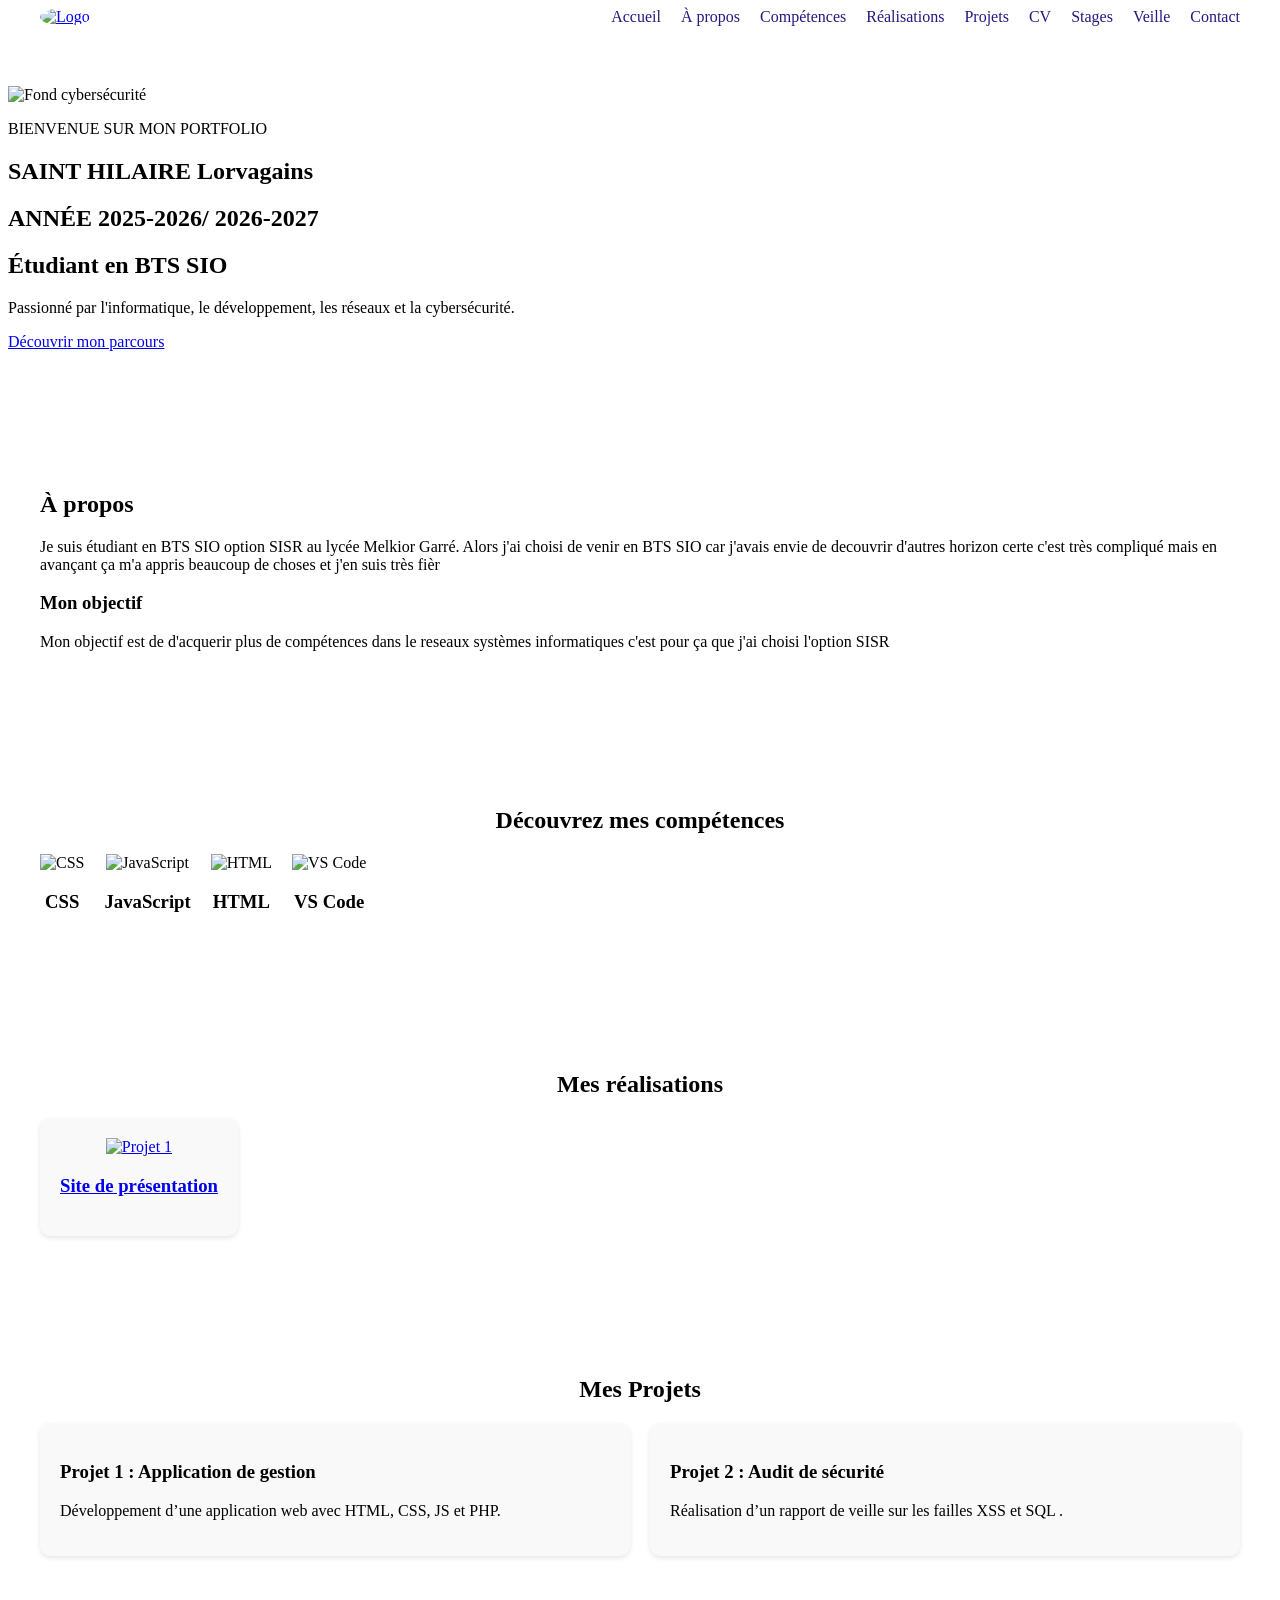
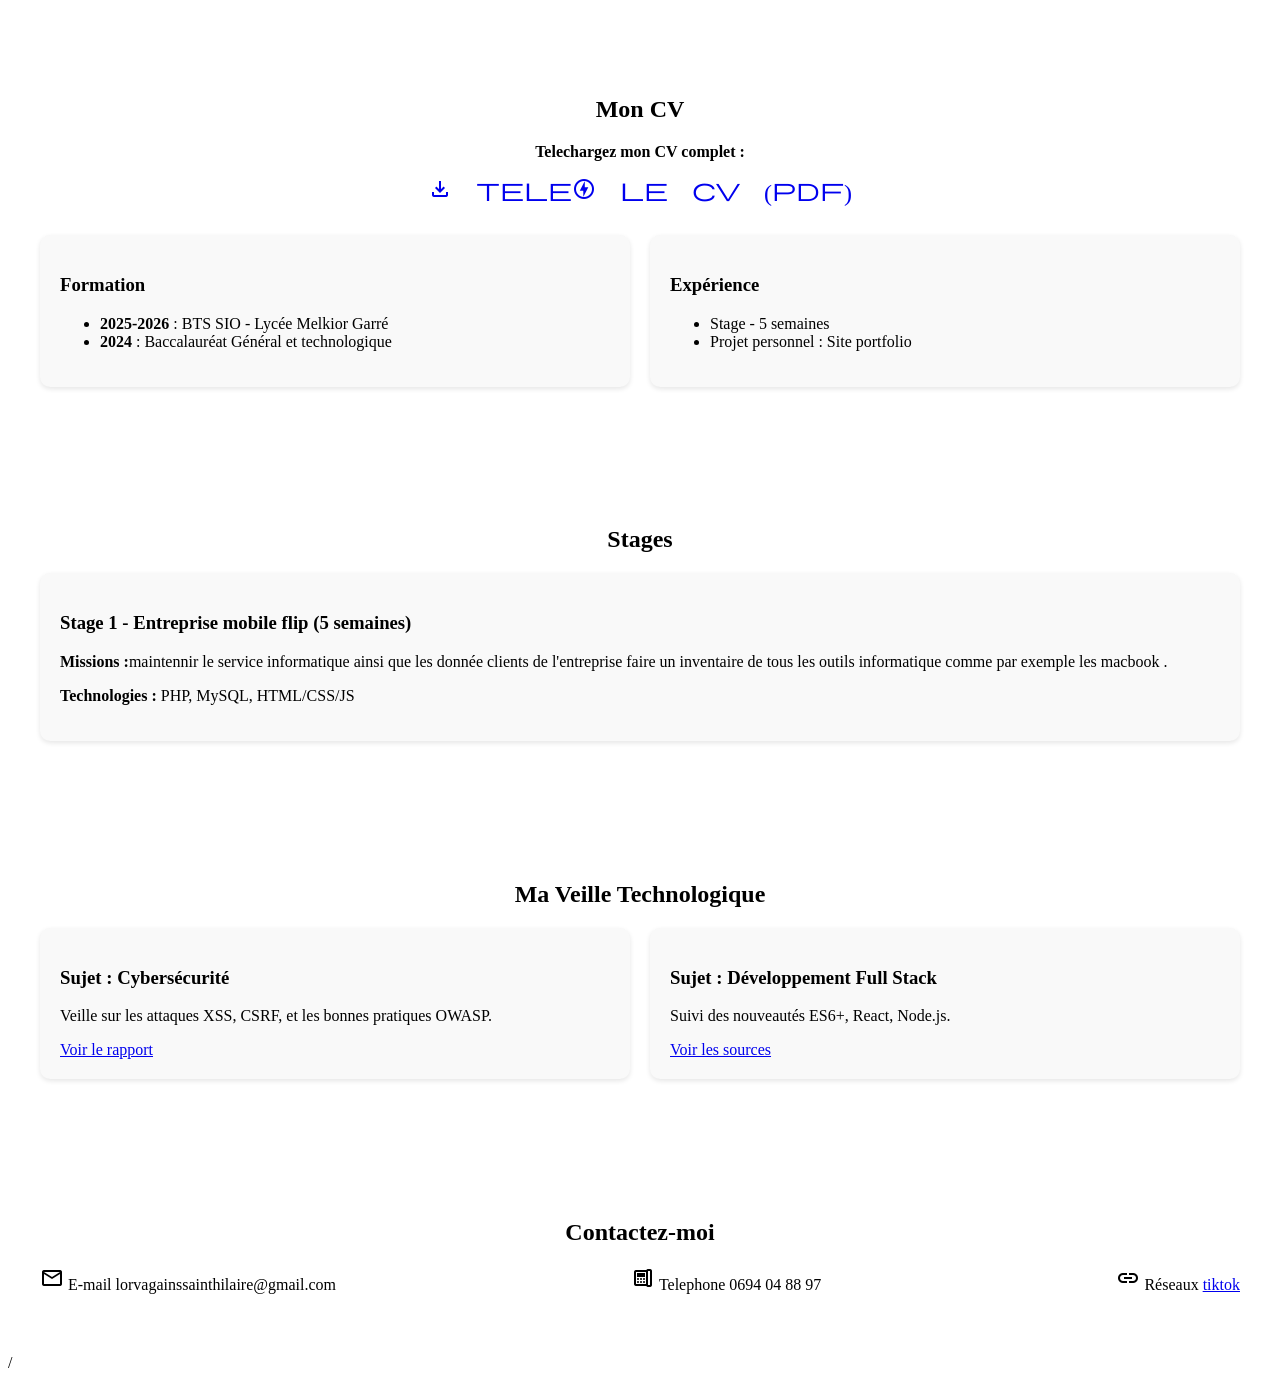
==== index.html @ 5b778459 "Add files via upload" ====
<!DOCTYPE html>
<html lang="fr">
<head>
    <meta charset="UTF-8">
    <title>Mon Portfolio - SAINT HILAIRE Lorvagains</title>
    <meta name="description" content="Portfolio de SAINT HILAIRE Lorvagains, étudiant en BTS SIO SISR">
    <link href="https://fonts.googleapis.com/css2?family=Material+Symbols+Outlined" rel="stylesheet" />
    <link rel="stylesheet" href="styles/styles.css" type="text/css">
    <style>
        /* Styles temporaires pour les nouvelles sections */
        nav ul { list-style: none; padding: 0; margin: 0; display: flex; gap: 20px; }
        nav ul li a { text-decoration: none; color: #271881; font-weight: 500; }
        nav ul li a:hover { color: #007bff; }
        .section { padding: 60px 0; }
        .boxed { max-width: 1200px; margin: 0 auto; padding: 0 20px; }
        .text-center { text-align: center; }
        .flex { display: flex; }
        .space-between { justify-content: space-between; }
        .gap20 { gap: 20px; }
        .w100 { width: 100%; }
        .w50 { width: 48%; }
        h2 { margin-bottom: 20px; }
        .card { background: #f9f9f9; padding: 20px; border-radius: 10px; box-shadow: 0 2px 5px rgba(0,0,0,0.1); }
    </style>
</head>
<body>
   <header>
    <div class="boxed">
        <div class="flex space-between">

            <a href="#accueil" class="head-logo">
                <img src="img/image lova.png" alt="Logo" style="height:50px; border-radius:50%;">
            </a>

            <nav>
                <ul class="header-menu">
                    <li><a href="#accueil">Accueil</a></li>
                    <li><a href="#apropos">À propos</a></li>
                    <li><a href="#competences">Compétences</a></li>
                    <li><a href="#realisations">Réalisations</a></li>
                    <li><a href="#projets">Projets</a></li>
                    <li><a href="#cv">CV</a></li>
                    <li><a href="#stages">Stages</a></li>
                    <li><a href="#veille">Veille</a></li>
                    <li><a href="#contact">Contact</a></li>
                </ul>
            </nav>

        </div>
    </div>
</header>
    </header>
   <!-- ACCUEIL -->
<section id="accueil" class="section accueil">

    <img src="img/Cybersecurite.png"
         class="slider-background"
         alt="Fond cybersécurité">

    <div class="accueil-content">

        <p class="accueil-intro">BIENVENUE SUR MON PORTFOLIO</p>

        <h1>
            SAINT HILAIRE
            <span>Lorvagains</span>
        </h1>

        <div class="accueil-line"></div>
    <h2> ANNÉE 2025-2026</strong>/ 2026-2027</strong></h2>
        <h2>Étudiant en <strong>BTS SIO</strong></h2>

        <p class="accueil-description">
            Passionné par l'informatique, le développement,
            les réseaux et la cybersécurité.
        </p>

        <a href="#apropos" class="accueil-button">
            Découvrir mon parcours
        </a>

    </div>

</section>
  <!-- À PROPOS -->
<section id="apropos" class="section">
    <div class="boxed">

        <h2>À propos</h2>

        <p>
            Je suis étudiant en BTS SIO option SISR au lycée Melkior Garré.
            Alors j'ai choisi de venir en BTS SIO car j'avais envie de decouvrir d'autres horizon 
            certe c'est très compliqué mais en avançant ça m'a appris beaucoup de choses et j'en suis très fièr
        </p>

        <h3>Mon objectif</h3>
        <p>
            Mon objectif est de d'acquerir plus de compétences dans le reseaux systèmes informatiques c'est pour ça que j'ai choisi 
            l'option SISR 
        </p>

    </div>
</section>

 <!-- COMPÉTENCES -->
<section id="competences" class="section dark">
    <div class="boxed text-center">

        <h2>Découvrez mes compétences</h2>

        <div class="flex gap20">

            <div class="w25 skill">
                <img src="img/cs-logo.png" alt="CSS">
                <h3>CSS</h3>
            </div>

            <div class="w25 skill">
                <img src="img/js.jpg" alt="JavaScript">
                <h3>JavaScript</h3>
            </div>

            <div class="w25 skill">
                <img src="img/logo html .png" alt="HTML">
                <h3>HTML</h3>
            </div>

            <div class="w25 skill">
                <img src="img/vscode-logo.webp" alt="VS Code">
                <h3>VS Code</h3>
            </div>

        </div>
    </div>
</section>

    <!-- RÉALISATIONS -->
    <section id="realisations" class="section">
        <div class="boxed text-center">
            <h2>Mes réalisations</h2>
            <div class="flex wrap gap20 space-between">
                <!-- Exemple de projet -->
                <div class="w32 realisation card">
                    <a href="#">
                        <img src="img/acceuille.jpg" alt="Projet 1">
                        <h3>Site de présentation</h3>
                    </a>
                </div>
                <!-- Ajoute d'autres projets ici -->
            </div>
        </div>
    </section>

    <!-- PROJETS -->
    <section id="projets" class="section">
        <div class="boxed">
            <h2 class="text-center">Mes Projets</h2>
            <div class="flex gap20">
                <div class="w50 card">
                    <h3>Projet 1 : Application de gestion</h3>
                    <p>Développement d’une application web avec HTML, CSS, JS et PHP.</p>
                </div>
                <div class="w50 card">
                    <h3>Projet 2 : Audit de sécurité</h3>
                    <p>Réalisation d’un rapport de veille sur les failles XSS et SQL .</p>
                </div>
            </div>
        </div>
    </section>

    <!-- CV -->
    <section id="cv" class="section dark">
        <div class="boxed">
            <h2 class="text-center">Mon CV</h2>
            <div class="text-center">
                <p><strong>Telechargez mon CV complet :</strong></p>
                <a href="cv/cv lorvagains.pdf.html" class="btn" download>
                    <span
                     class="material-symbols-outlined">download</
                     span>
                         Telecharger le CV (PDF)
                </a>
            </div>
            <div class="flex gap20" style="margin-top: 30px;">
                <div class="w50 card">
                    <h3>Formation</h3>
                    <ul>
                        <li><strong>2025-2026</strong> : BTS SIO  - Lycée Melkior Garré</li>
                        <li><strong>2024</strong> : Baccalauréat Général et technologique </li>
                    </ul>
                </div>
                <div class="w50 card">
                    <h3>Expérience</h3>
                    <ul>
                        <li>Stage  - 5 semaines</li>
                        <li>Projet personnel : Site portfolio</li>
                    </ul>
                </div>
            </div>
        </div>
    </section>

    <!-- CV STAGES -->
   
     <section id="stages" class="section">
        <div class="boxed">
            <h2 class="text-center">Stages</h2>
            <div class="flex gap20">
                <div class="w100 card">
                    <h3>Stage 1 - Entreprise mobile flip (5 semaines)</h3>
                    <p><strong>Missions :</strong>maintennir le service informatique ainsi que les donnée clients de l'entreprise 
                        faire un inventaire de tous les outils informatique comme par exemple les macbook .</p>
                    <p><strong>Technologies :</strong> PHP, MySQL, HTML/CSS/JS</p>
                </div>
            </div>
        </div>
    </section>

    <!-- VEILLE TECHNOLOGIQUE -->
    <section id="veille" class="section dark">
        <div class="boxed">
            <h2 class="text-center">Ma Veille Technologique</h2>
            <div class="flex gap20">
                <div class="w50 card">
                    <h3>Sujet : Cybersécurité</h3>
                    <p>Veille sur les attaques XSS, CSRF, et les bonnes pratiques OWASP.</p>
                    <a href="veille/cybersécurité_2025.pdf" target="_blank">Voir le rapport</a>
                </div>
                <div class="w50 card">
                    <h3>Sujet : Développement Full Stack</h3>
                    <p>Suivi des nouveautés ES6+, React, Node.js.</p>
                    <a href="#">Voir les sources</a>
                </div>
            </div>
        </div>
    </section>

    <!-- CONTACT -->
    <section id="contact" class="section dark">
        <div class="boxed text-center">
            <h2>Contactez-moi</h2>
            <div class="flex space-between">
                <div class="w32 contact">
                    <span class="material-symbols-outlined icon">mail</span>
                    <span class="label">E-mail</span>
                    <span class="value">lorvagainssainthilaire@gmail.com</span>
                </div>
                <div class="w32 contact">
                    <span class="material-symbols-outlined icon">deskphone</span>
                    <span class="label">Telephone</span>
                    <span class="value">0694 04 88 97</span>
                </div>
                <div class="w32 contact">
                    <span class="material-symbols-outlined icon">link</span>
                    <span class="label">Réseaux</span>
                    <span class="value"><a href="https://www.tiktok.com/..." target="_blank">tiktok</a></span>
                </div>
            </div>
        </div>
    </section>

    <script src="js/app.js"></script>
</body>
</html>/
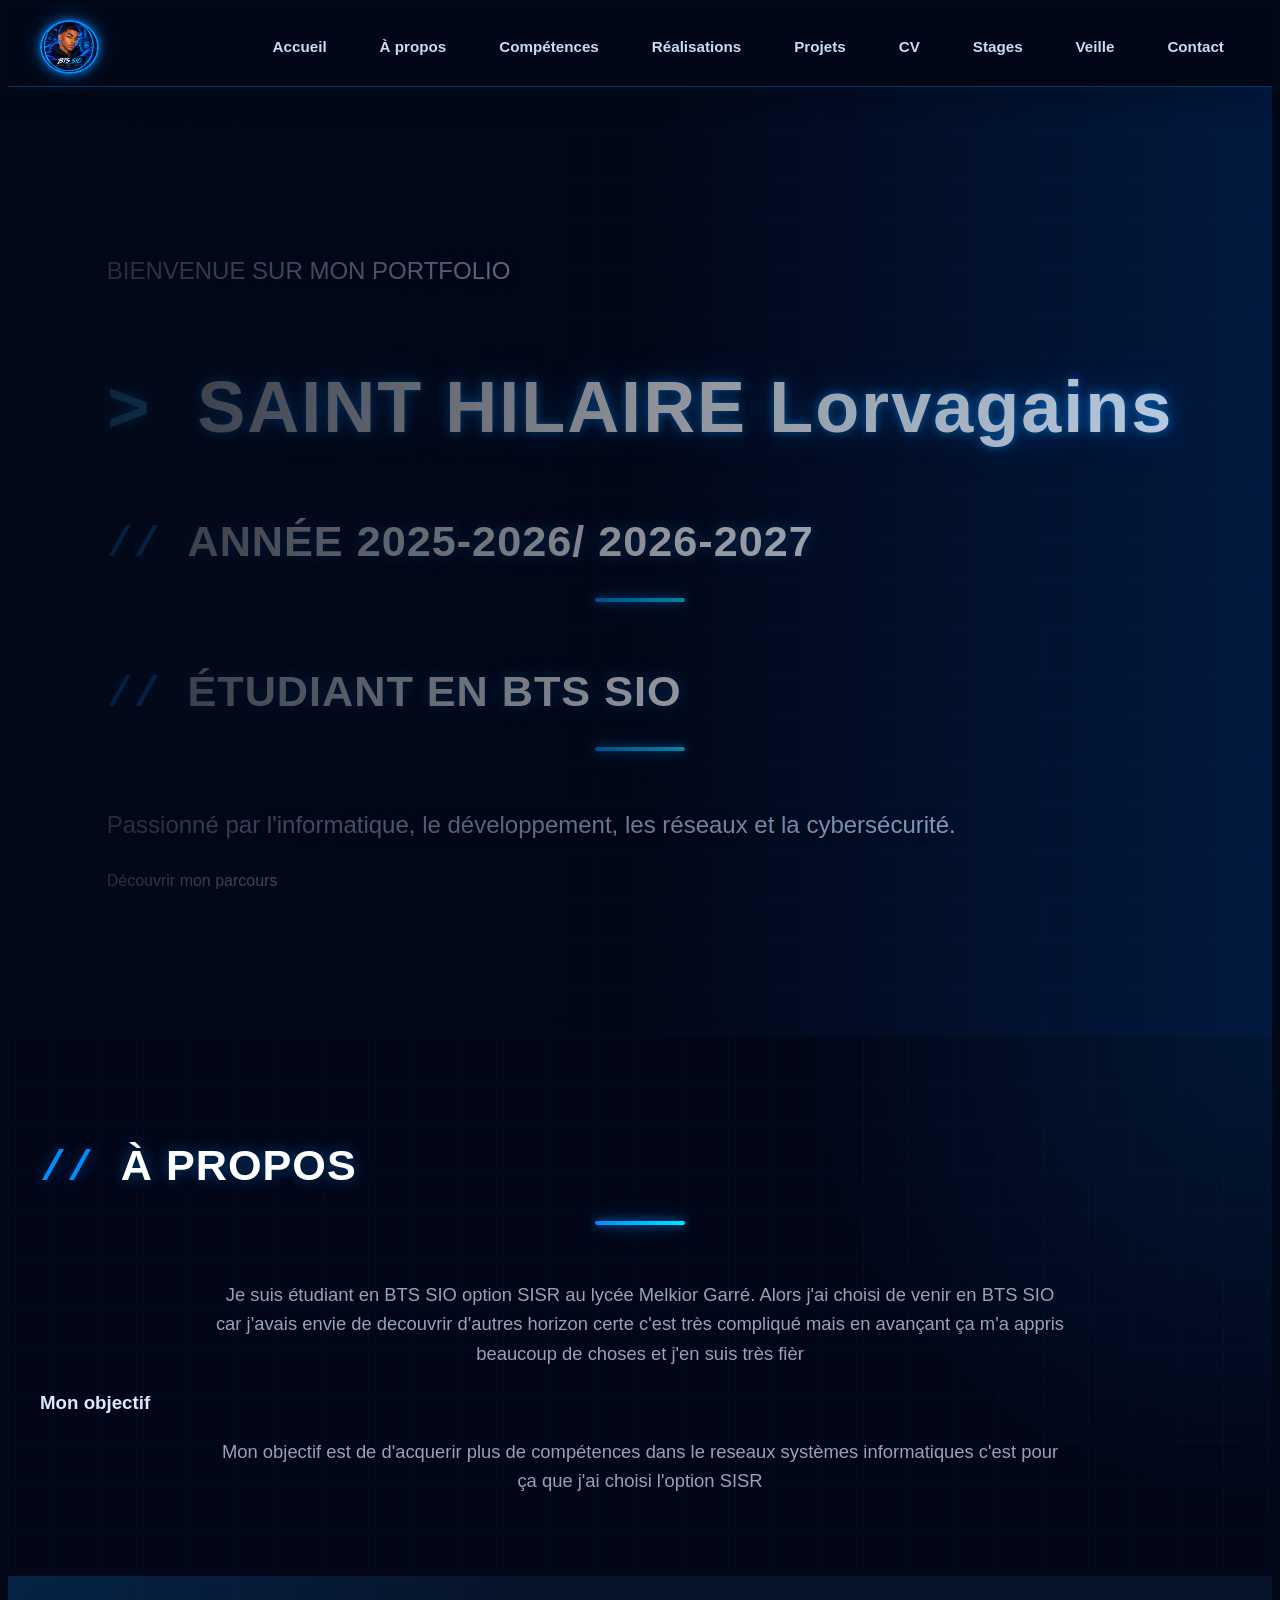
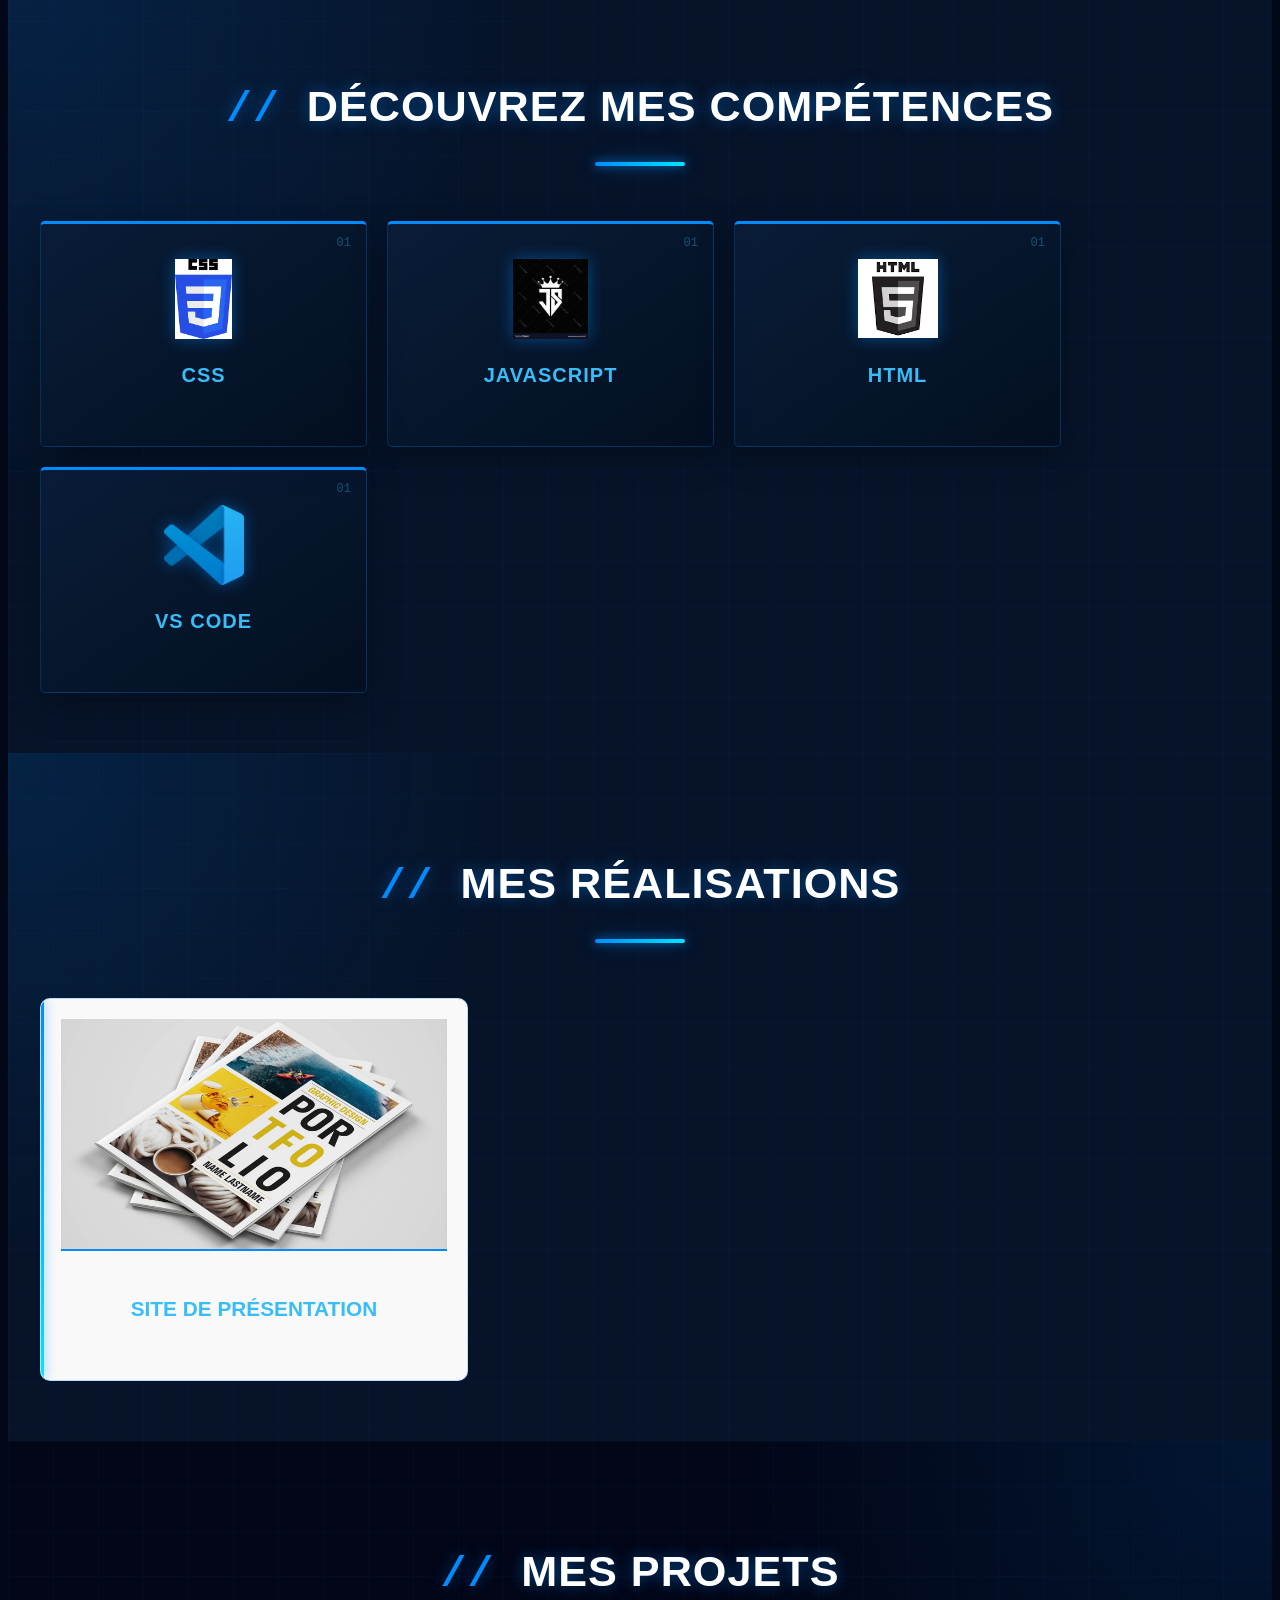
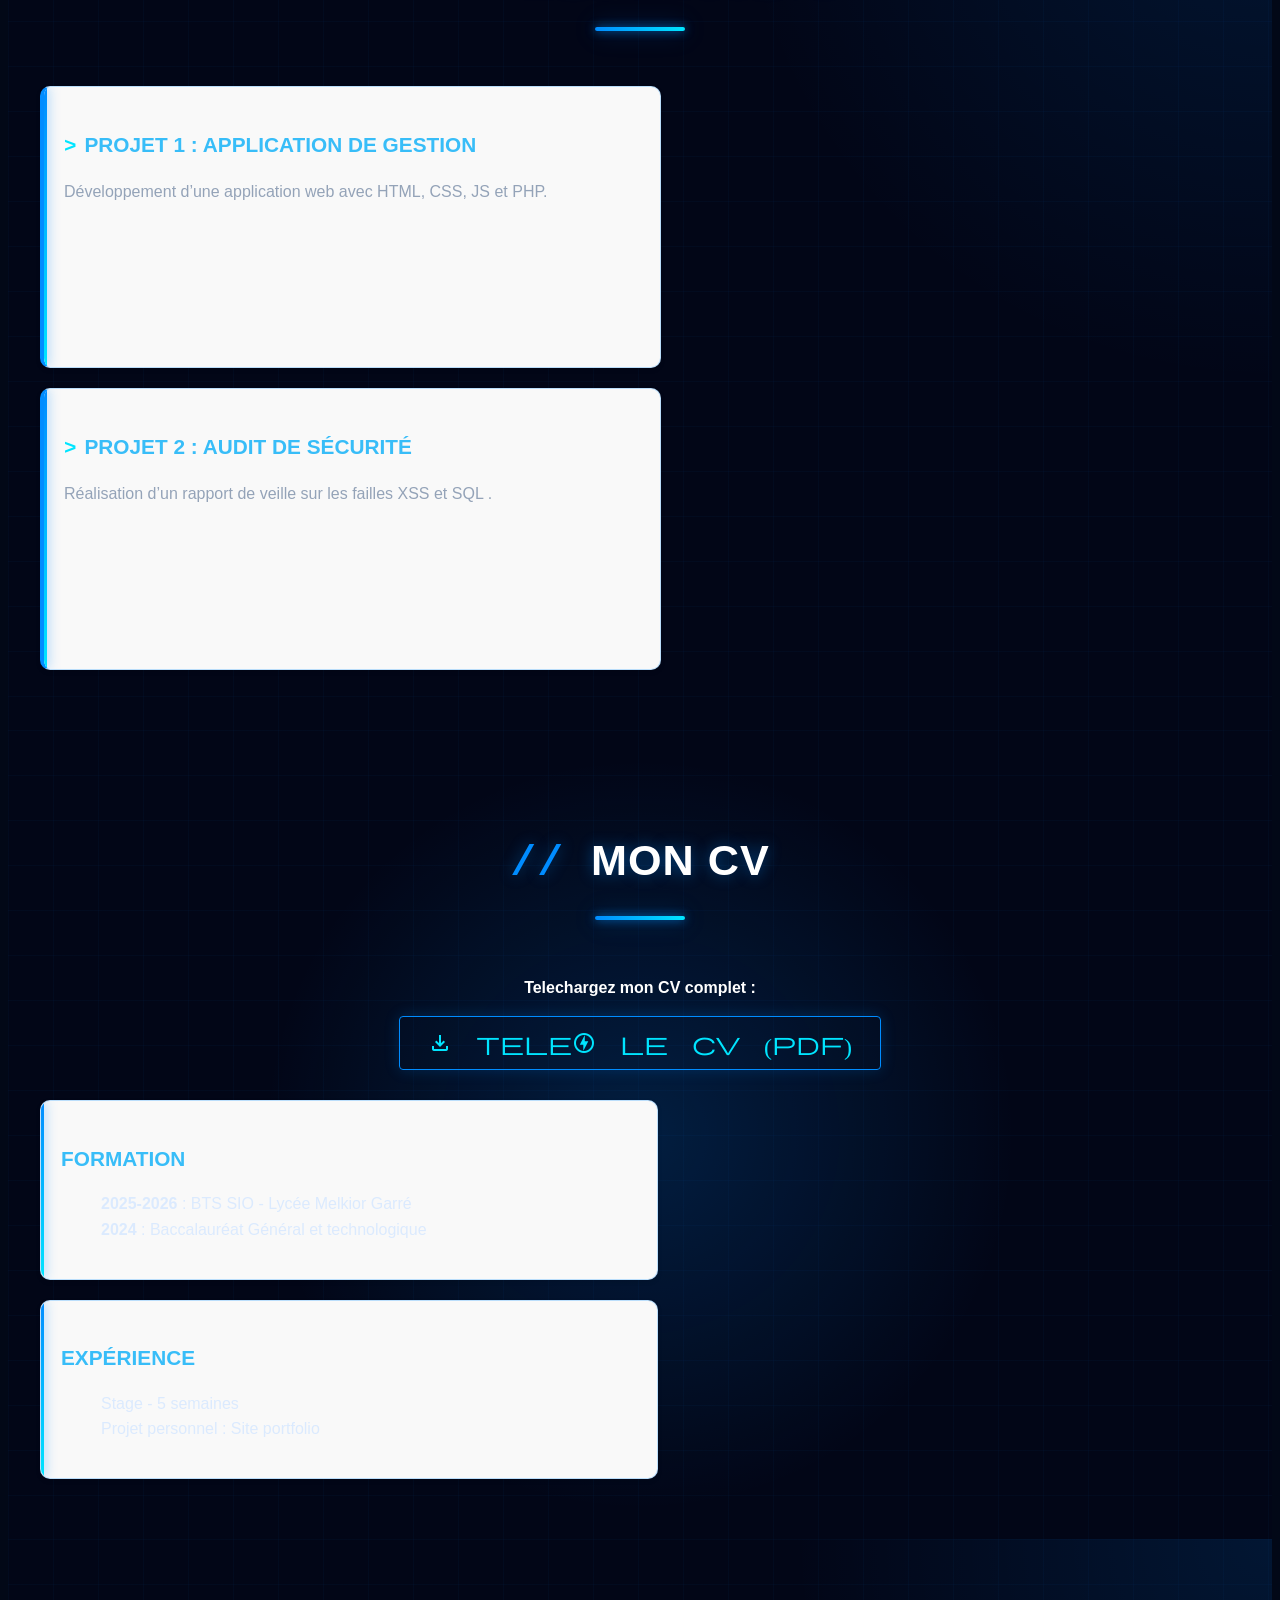
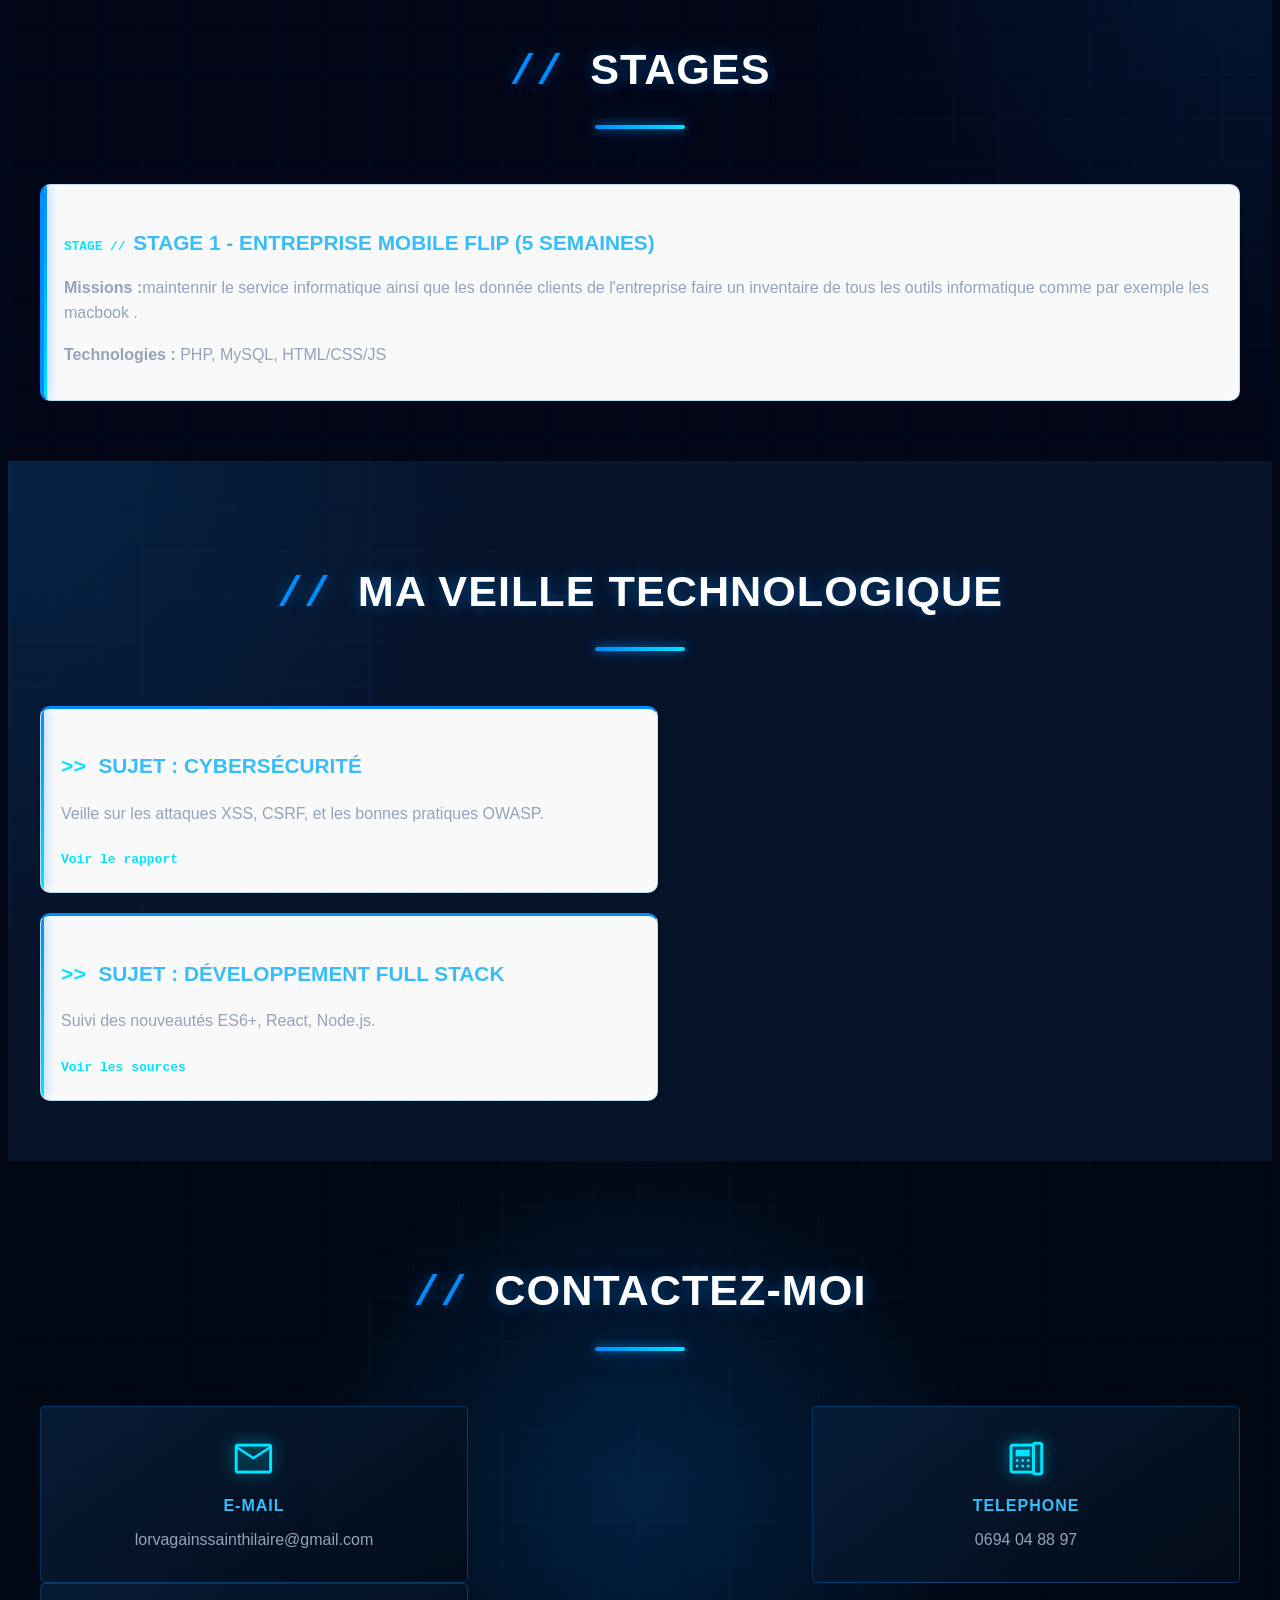
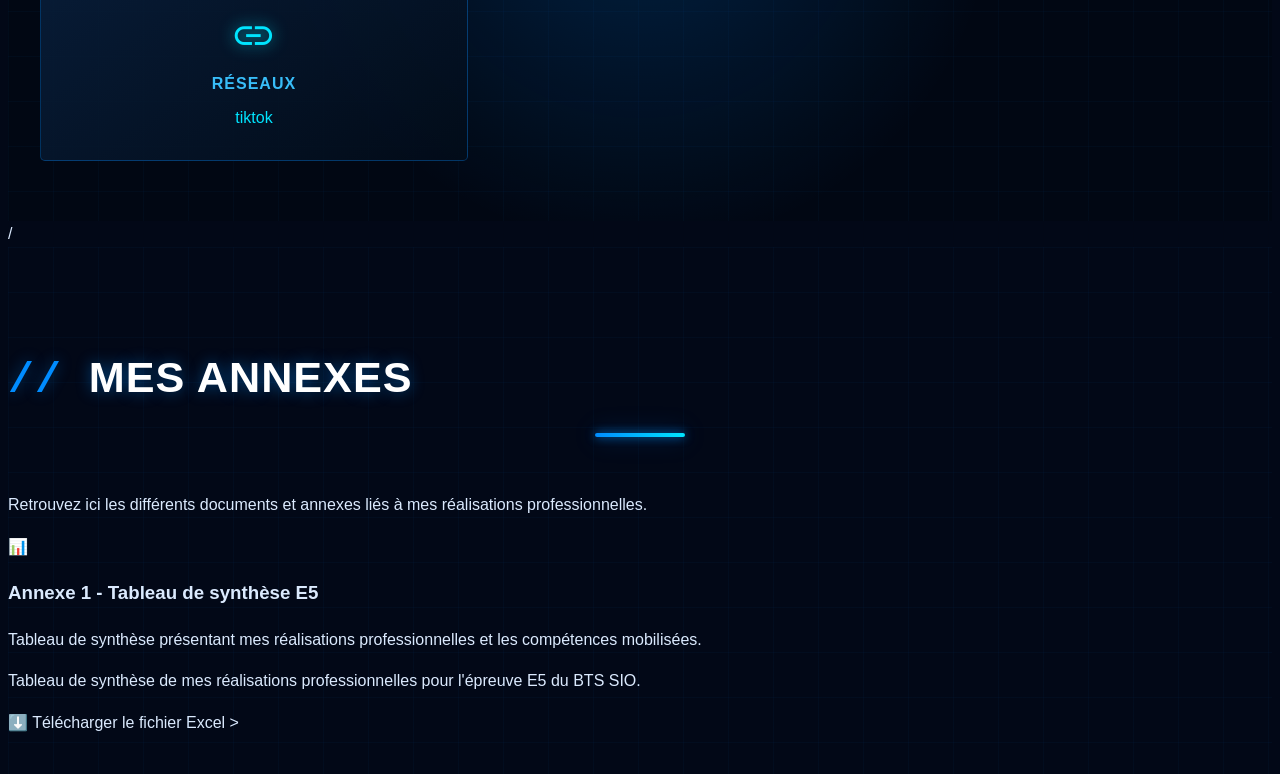
==== commit 90b29a03: "Update index.html" ====
--- a/index.html
+++ b/index.html
@@ -262,4 +262,47 @@
 
     <script src="js/app.js"></script>
 </body>
-</html>/+</html>/
+ <!-- ANNEXES -->
+<section id="annexes" class="section annexes">
+
+    <h2>Mes annexes</h2>
+
+    <p class="intro">
+        Retrouvez ici les différents documents et annexes
+        liés à mes réalisations professionnelles.
+    </p>
+
+    <div class="annexes-container">
+
+        <!-- Annexe 1 -->
+        <div class="annexe-card">
+            <div class="annexe-icon">📊</div>
+
+            <div class="annexe-content">
+                <h3>Annexe 1 - Tableau de synthèse E5</h3>
+
+                <p>
+                    Tableau de synthèse présentant mes réalisations
+                    professionnelles et les compétences mobilisées.
+                </p>
+        <p>
+                    Tableau de synthèse de mes réalisations professionnelles
+                    pour l'épreuve E5 du BTS SIO.
+                </p>
+
+                <a href="annexes/tableau-synthese.xlsx"
+   download="Tableau-de-synthese.lsx"
+   class="annexe-btn">
+    ⬇️ Télécharger le fichier Excel
+    >
+                </a>
+
+            </div>
+
+        </div>
+
+    </div>
+
+</section>
+            
--- a/styles/styles.css
+++ b/styles/styles.css
@@ -0,0 +1,1368 @@
+{
+    margin: 0;
+    padding: 0;
+    box-sizing: border-box;
+}
+
+html {
+    scroll-behavior: smooth;
+    scroll-padding-top: 80px;
+}
+
+body {
+    font-family: "Segoe UI", Arial, sans-serif;
+    line-height: 1.6;
+    color: #dbeafe;
+    background: #020817;
+    overflow-x: hidden;
+}
+
+img {
+    max-width: 100%;
+    height: auto;
+    display: block;
+}
+
+a {
+    color: inherit;
+    text-decoration: none;
+}
+
+ul {
+    list-style: none;
+}
+
+
+/* =========================================================
+   VARIABLES
+========================================================= */
+
+:root {
+    --blue: #008cff;
+    --blue-light: #38bdf8;
+    --blue-dark: #0369a1;
+    --cyan: #00e5ff;
+
+    --dark: #020617;
+    --dark-2: #061329;
+    --dark-3: #0a1d38;
+
+    --text: #dbeafe;
+    --text-muted: #94a3b8;
+
+    --border: rgba(0, 140, 255, 0.25);
+
+    --glow:
+        0 0 10px rgba(0, 140, 255, 0.5),
+        0 0 30px rgba(0, 140, 255, 0.2);
+}
+
+
+/* =========================================================
+   CONTENEUR
+========================================================= */
+
+.boxed {
+    max-width: 1200px;
+    margin: auto;
+    padding: 0 25px;
+}
+
+.flex {
+    display: flex;
+    flex-wrap: wrap;
+}
+
+.space-between {
+    justify-content: space-between;
+}
+
+.gap20 {
+    gap: 20px;
+}
+
+.text-center {
+    text-align: center;
+}
+
+.w100 {
+    width: 100%;
+}
+
+.w50 {
+    width: calc(50% - 10px);
+}
+
+.w40 {
+    width: 38%;
+}
+
+.w60 {
+    width: 58%;
+}
+
+.w32 {
+    width: calc(33.33% - 14px);
+}
+
+.w25 {
+    width: calc(25% - 15px);
+}
+
+
+/* =========================================================
+   EFFET GRILLE HIGH TECH
+========================================================= */
+
+.section {
+    position: relative;
+    overflow: hidden;
+}
+
+.section::before {
+    content: "";
+    position: absolute;
+    inset: 0;
+
+    background-image:
+        linear-gradient(rgba(0, 140, 255, 0.035) 1px, transparent 1px),
+        linear-gradient(90deg, rgba(0, 140, 255, 0.035) 1px, transparent 1px);
+
+    background-size: 45px 45px;
+
+    pointer-events: none;
+}
+
+.section > .boxed {
+    position: relative;
+    z-index: 2;
+}
+
+
+/* =========================================================
+   HEADER
+========================================================= */
+
+header {
+    position: sticky;
+    top: 0;
+    z-index: 1000;
+
+    background: rgba(2, 8, 23, 0.94);
+
+    backdrop-filter: blur(15px);
+
+    border-bottom: 1px solid rgba(0, 140, 255, 0.35);
+
+    box-shadow:
+        0 5px 30px rgba(0, 0, 0, 0.4),
+        0 0 20px rgba(0, 140, 255, 0.08);
+}
+
+header .boxed {
+    min-height: 78px;
+}
+
+header .flex {
+    align-items: center;
+    min-height: 78px;
+}
+
+
+/* LOGO */
+
+.head-logo img {
+    height: 55px;
+    width: 55px;
+
+    border-radius: 50%;
+
+    object-fit: cover;
+
+    border: 2px solid var(--blue);
+
+    box-shadow:
+        0 0 10px rgba(0, 140, 255, 0.8),
+        0 0 25px rgba(0, 140, 255, 0.3);
+
+    transition: 0.3s;
+}
+
+.head-logo img:hover {
+    transform: rotate(5deg) scale(1.08);
+    box-shadow:
+        0 0 15px rgba(0, 229, 255, 0.9),
+        0 0 35px rgba(0, 140, 255, 0.5);
+}
+
+
+/* MENU */
+
+.header-menu {
+    display: flex;
+    gap: 25px;
+    align-items: center;
+}
+
+.header-menu li {
+    list-style: none;
+}
+
+.header-menu a {
+    position: relative;
+
+    color: #c7ddf7;
+
+    font-size: 0.95rem;
+    font-weight: 600;
+
+    padding: 10px 0;
+
+    transition: 0.3s;
+}
+
+.header-menu a::before {
+    content: "<";
+    color: var(--blue);
+    opacity: 0;
+
+    margin-right: 3px;
+
+    transition: 0.3s;
+}
+
+.header-menu a::after {
+    content: "/>";
+
+    color: var(--cyan);
+    opacity: 0;
+
+    margin-left: 3px;
+
+    transition: 0.3s;
+}
+
+.header-menu a:hover {
+    color: white;
+
+    text-shadow:
+        0 0 8px rgba(0, 140, 255, 0.8);
+}
+
+.header-menu a:hover::before,
+.header-menu a:hover::after {
+    opacity: 1;
+}
+
+
+/* =========================================================
+   ACCUEIL
+========================================================= */
+
+#accueil {
+    position: relative;
+
+    height: 92vh;
+    min-height: 650px;
+
+    overflow: hidden;
+
+    display: flex;
+    justify-content: center;
+    align-items: center;
+
+    background: #020617;
+}
+
+
+/* TON IMAGE EST CONSERVÉE */
+
+.slider-background {
+    position: absolute;
+
+    inset: 0;
+
+    width: 100%;
+    height: 100%;
+
+    object-fit: cover;
+
+    filter:
+        brightness(0.38)
+        contrast(1.15)
+        saturate(1.15);
+
+    transform: scale(1.04);
+
+    z-index: 0;
+}
+
+
+/* VOILE BLEU */
+
+#accueil::after {
+    content: "";
+
+    position: absolute;
+    inset: 0;
+
+    background:
+        linear-gradient(
+            90deg,
+            rgba(2, 8, 23, 0.9),
+            rgba(2, 8, 23, 0.45),
+            rgba(0, 80, 180, 0.25)
+        );
+
+    z-index: 1;
+}
+
+
+/* CONTENU */
+
+#accueil .boxed {
+    position: relative;
+    z-index: 3;
+
+    color: white;
+
+    width: 100%;
+}
+
+
+/* PETITE LIGNE TECH */
+
+#accueil .boxed::before {
+    content: "BTS SIO  //  CYBERSÉCURITÉ  //  DÉVELOPPEMENT";
+
+    display: block;
+
+    color: var(--cyan);
+
+    font-family: monospace;
+
+    font-size: 0.9rem;
+
+    letter-spacing: 3px;
+
+    margin-bottom: 20px;
+
+    text-shadow:
+        0 0 10px rgba(0, 229, 255, 0.8);
+}
+
+
+/* TITRE */
+
+#accueil h1 {
+    font-size: 4.5rem;
+
+    font-weight: 900;
+
+    letter-spacing: 2px;
+
+    color: white;
+
+    margin-bottom: 20px;
+
+    text-shadow:
+        0 0 10px rgba(0, 140, 255, 0.8),
+        0 0 30px rgba(0, 140, 255, 0.5),
+        0 4px 10px rgba(0, 0, 0, 0.9);
+}
+
+
+/* MOTIF TERMINAL */
+
+#accueil h1::before {
+    content: "> ";
+
+    color: var(--blue-light);
+
+    font-family: monospace;
+}
+
+
+/* SOUS-TITRE */
+
+#accueil p {
+    font-size: 1.5rem;
+
+    color: #bfdbfe;
+
+    font-weight: 500;
+
+    text-shadow:
+        0 2px 10px black;
+}
+
+
+/* =========================================================
+   SECTIONS
+========================================================= */
+
+.section {
+    padding: 100px 0;
+}
+
+#apropos,
+#projets,
+#stages {
+    background:
+        radial-gradient(
+            circle at top right,
+            rgba(0, 140, 255, 0.12),
+            transparent 35%
+        ),
+        #020617;
+}
+
+#competences,
+#realisations,
+#veille {
+    background:
+        radial-gradient(
+            circle at top left,
+            rgba(0, 140, 255, 0.13),
+            transparent 35%
+        ),
+        #061329;
+}
+
+
+/* =========================================================
+   TITRES
+========================================================= */
+
+.section h2 {
+    position: relative;
+
+    font-size: 2.7rem;
+
+    font-weight: 900;
+
+    color: white;
+
+    margin-bottom: 55px;
+
+    letter-spacing: 1px;
+
+    text-transform: uppercase;
+
+    text-shadow:
+        0 0 15px rgba(0, 140, 255, 0.45);
+}
+
+
+/* PETIT CODE DEV */
+
+.section h2::before {
+    content: "// ";
+
+    color: var(--blue);
+
+    font-family: monospace;
+}
+
+
+/* LIGNE BLEUE */
+
+.section h2::after {
+    content: "";
+
+    display: block;
+
+    width: 90px;
+    height: 4px;
+
+    margin: 18px auto 0;
+
+    background: linear-gradient(
+        90deg,
+        var(--blue),
+        var(--cyan)
+    );
+
+    border-radius: 10px;
+
+    box-shadow:
+        0 0 10px rgba(0, 140, 255, 0.8),
+        0 0 25px rgba(0, 140, 255, 0.4);
+}
+
+
+/* =========================================================
+   À PROPOS
+========================================================= */
+
+#apropos p {
+    max-width: 850px;
+
+    margin: 0 auto 20px;
+
+    font-size: 1.15rem;
+
+    color: var(--text-muted);
+
+    text-align: center;
+}
+
+#apropos p strong {
+    color: var(--blue-light);
+}
+
+
+/* =========================================================
+   COMPÉTENCES
+========================================================= */
+
+.skill {
+    position: relative;
+
+    background:
+        linear-gradient(
+            145deg,
+            rgba(10, 29, 56, 0.95),
+            rgba(3, 15, 32, 0.95)
+        );
+
+    padding: 35px 20px;
+
+    border-radius: 5px;
+
+    border: 1px solid var(--border);
+
+    border-top: 3px solid var(--blue);
+
+    box-shadow:
+        0 10px 35px rgba(0, 0, 0, 0.3);
+
+    transition: 0.35s;
+
+    overflow: hidden;
+}
+
+
+/* LIGNE DÉCORATIVE */
+
+.skill::before {
+    content: "01";
+
+    position: absolute;
+
+    top: 10px;
+    right: 15px;
+
+    font-family: monospace;
+
+    font-size: 0.75rem;
+
+    color: rgba(56, 189, 248, 0.35);
+}
+
+.skill:hover {
+    transform: translateY(-10px);
+
+    border-color: var(--blue);
+
+    box-shadow:
+        0 15px 40px rgba(0, 0, 0, 0.5),
+        0 0 25px rgba(0, 140, 255, 0.2);
+}
+
+.skill img {
+    width: 80px;
+    height: 80px;
+
+    object-fit: contain;
+
+    margin: 0 auto 20px;
+
+    filter:
+        drop-shadow(0 0 8px rgba(0, 140, 255, 0.45));
+}
+
+.skill h3 {
+    color: var(--blue-light);
+
+    font-size: 1.25rem;
+
+    text-transform: uppercase;
+
+    letter-spacing: 1px;
+}
+
+
+/* =========================================================
+   CARTES
+========================================================= */
+
+.card {
+    position: relative;
+
+    background:
+        linear-gradient(
+            145deg,
+            #0a1d38,
+            #020b1c
+        );
+
+    padding: 32px;
+
+    border-radius: 5px;
+
+    border: 1px solid rgba(0, 140, 255, 0.25);
+
+    box-shadow:
+        0 10px 30px rgba(0, 0, 0, 0.35);
+
+    transition: 0.35s;
+
+    overflow: hidden;
+}
+
+
+/* PETIT TRAIT BLEU */
+
+.card::before {
+    content: "";
+
+    position: absolute;
+
+    left: 0;
+    top: 0;
+
+    width: 3px;
+    height: 100%;
+
+    background: linear-gradient(
+        to bottom,
+        var(--blue),
+        var(--cyan)
+    );
+
+    box-shadow:
+        0 0 12px rgba(0, 140, 255, 0.7);
+}
+
+.card:hover {
+    transform: translateY(-8px);
+
+    border-color: rgba(0, 140, 255, 0.65);
+
+    box-shadow:
+        0 15px 45px rgba(0, 0, 0, 0.5),
+        0 0 25px rgba(0, 140, 255, 0.15);
+}
+
+.card h3 {
+    color: var(--blue-light);
+
+    margin-bottom: 15px;
+
+    font-size: 1.3rem;
+
+    text-transform: uppercase;
+}
+
+.card p {
+    color: var(--text-muted);
+
+    margin-bottom: 12px;
+}
+
+
+/* =========================================================
+   RÉALISATIONS
+========================================================= */
+
+.realisation {
+    position: relative;
+
+    background: #020b1c;
+
+    border: 1px solid var(--border);
+
+    border-radius: 5px;
+
+    overflow: hidden;
+
+    transition: 0.35s;
+}
+
+.realisation:hover {
+    transform: translateY(-8px);
+
+    box-shadow:
+        0 0 30px rgba(0, 140, 255, 0.2);
+}
+
+.realisation img {
+    width: 100%;
+
+    max-height: 230px;
+
+    object-fit: cover;
+
+    border-bottom: 2px solid var(--blue);
+
+    transition: 0.4s;
+}
+
+.realisation:hover img {
+    transform: scale(1.03);
+}
+
+.realisation h3 {
+    color: var(--blue-light);
+
+    padding: 20px;
+
+    text-transform: uppercase;
+}
+
+
+/* =========================================================
+   PROJETS
+========================================================= */
+
+#projets .card {
+    min-height: 240px;
+
+    border-left: 4px solid var(--blue);
+}
+
+#projets .card h3::before {
+    content: ">";
+    color: var(--cyan);
+
+    font-family: monospace;
+
+    margin-right: 8px;
+}
+
+
+/* =========================================================
+   CV
+========================================================= */
+
+#cv {
+    background:
+        radial-gradient(
+            circle at center,
+            rgba(0, 140, 255, 0.18),
+            transparent 50%
+        ),
+        #020617;
+
+    color: white;
+}
+
+#cv .card {
+    color: var(--text);
+}
+
+#cv .card h3 {
+    color: var(--blue-light);
+}
+
+#cv .btn {
+    display: inline-flex;
+
+    align-items: center;
+
+    gap: 10px;
+
+    background: transparent;
+
+    color: var(--cyan);
+
+    padding: 14px 28px;
+
+    border: 1px solid var(--blue);
+
+    border-radius: 4px;
+
+    font-family: monospace;
+
+    font-weight: 700;
+
+    box-shadow:
+        0 0 15px rgba(0, 140, 255, 0.2);
+
+    transition: 0.3s;
+}
+
+#cv .btn:hover {
+    color: white;
+
+    background: var(--blue);
+
+    box-shadow:
+        0 0 15px rgba(0, 140, 255, 0.8),
+        0 0 35px rgba(0, 140, 255, 0.4);
+
+    transform: translateY(-4px);
+}
+
+
+/* =========================================================
+   STAGES
+========================================================= */
+
+#stages .card {
+    border-left: 4px solid var(--blue);
+}
+
+#stages .card h3::before {
+    content: "STAGE // ";
+
+    color: var(--cyan);
+
+    font-family: monospace;
+
+    font-size: 0.8rem;
+}
+
+
+/* =========================================================
+   VEILLE
+========================================================= */
+
+#veille .card {
+    height: 100%;
+
+    border-top: 3px solid var(--blue);
+}
+
+#veille .card h3::before {
+    content: ">> ";
+
+    color: var(--cyan);
+
+    font-family: monospace;
+}
+
+#veille a {
+    display: inline-block;
+
+    margin-top: 12px;
+
+    color: var(--cyan);
+
+    font-family: monospace;
+
+    font-weight: 700;
+
+    border-bottom: 1px solid transparent;
+
+    transition: 0.3s;
+}
+
+#veille a:hover {
+    color: white;
+
+    border-bottom-color: var(--cyan);
+
+    text-shadow:
+        0 0 10px rgba(0, 229, 255, 0.8);
+}
+
+
+/* =========================================================
+   CONTACT
+========================================================= */
+
+#contact {
+    background:
+        radial-gradient(
+            circle at center,
+            rgba(0, 140, 255, 0.2),
+            transparent 50%
+        ),
+        #010713;
+
+    color: white;
+}
+
+#contact h2 {
+    color: white;
+}
+
+.contact {
+    position: relative;
+
+    text-align: center;
+
+    background:
+        linear-gradient(
+            145deg,
+            rgba(8, 30, 58, 0.9),
+            rgba(2, 12, 25, 0.9)
+        );
+
+    padding: 30px 20px;
+
+    border-radius: 5px;
+
+    border: 1px solid rgba(0, 140, 255, 0.3);
+
+    transition: 0.35s;
+}
+
+.contact:hover {
+    transform: translateY(-8px);
+
+    border-color: var(--blue);
+
+    box-shadow:
+        0 0 25px rgba(0, 140, 255, 0.25);
+}
+
+.contact .icon {
+    font-size: 2.8rem;
+
+    color: var(--cyan);
+
+    margin-bottom: 12px;
+
+    display: block;
+
+    text-shadow:
+        0 0 15px rgba(0, 229, 255, 0.7);
+}
+
+.contact .label {
+    display: block;
+
+    color: var(--blue-light);
+
+    font-weight: 700;
+
+    text-transform: uppercase;
+
+    letter-spacing: 1px;
+
+    margin-bottom: 8px;
+}
+
+.contact .value {
+    display: block;
+
+    color: var(--text-muted);
+
+    font-size: 1rem;
+
+    word-break: break-word;
+}
+
+.contact a {
+    color: var(--cyan);
+}
+
+.contact a:hover {
+    color: white;
+
+    text-shadow:
+        0 0 10px rgba(0, 229, 255, 0.8);
+}
+
+
+/* =========================================================
+   BOUTONS
+========================================================= */
+
+.btn {
+    display: inline-flex;
+
+    align-items: center;
+
+    gap: 8px;
+
+    background: var(--blue);
+
+    color: white;
+
+    padding: 13px 27px;
+
+    border: 1px solid var(--blue);
+
+    border-radius: 4px;
+
+    font-family: monospace;
+
+    font-weight: 700;
+
+    transition: 0.3s;
+
+    box-shadow:
+        0 0 15px rgba(0, 140, 255, 0.25);
+}
+
+.btn:hover {
+    background: var(--blue-light);
+
+    border-color: var(--cyan);
+
+    transform: translateY(-3px);
+
+    box-shadow:
+        0 0 15px rgba(0, 229, 255, 0.5),
+        0 0 30px rgba(0, 140, 255, 0.3);
+}
+
+
+/* =========================================================
+   ICÔNES
+========================================================= */
+
+.material-symbols-outlined {
+    vertical-align: middle;
+}
+
+
+/* =========================================================
+   PETIT EFFET TERMINAL
+========================================================= */
+
+code,
+pre {
+    font-family: "Courier New", monospace;
+    color: var(--cyan);
+}
+
+
+/* =========================================================
+   RESPONSIVE TABLETTE
+========================================================= */
+
+@media (max-width: 992px) {
+
+    .header-menu {
+        gap: 15px;
+    }
+
+    .header-menu a {
+        font-size: 0.85rem;
+    }
+
+    .w50,
+    .w40,
+    .w60 {
+        width: 100%;
+    }
+
+    .w32 {
+        width: calc(50% - 10px);
+    }
+
+    .w25 {
+        width: calc(50% - 10px);
+    }
+
+    #accueil h1 {
+        font-size: 3.5rem;
+    }
+}
+
+
+/* =========================================================
+   MOBILE
+========================================================= */
+
+@media (max-width: 768px) {
+
+    .boxed {
+        padding: 0 15px;
+    }
+
+    header .boxed,
+    header .flex {
+        min-height: 65px;
+    }
+
+    .head-logo img {
+        width: 45px;
+        height: 45px;
+    }
+
+    .header-menu {
+        position: fixed;
+
+        top: 65px;
+        left: -100%;
+
+        width: 100%;
+
+        background: rgba(2, 8, 23, 0.98);
+
+        backdrop-filter: blur(15px);
+
+        flex-direction: column;
+
+        padding: 25px;
+
+        gap: 18px;
+
+        border-bottom: 1px solid var(--blue);
+
+        transition: left 0.4s ease;
+    }
+
+    .header-menu.active {
+        left: 0;
+    }
+
+    .header-menu a {
+        font-size: 1rem;
+    }
+
+    .menu-toggle {
+        display: block;
+
+        color: var(--blue-light);
+
+        font-size: 26px;
+    }
+
+    #accueil {
+        height: 80vh;
+        min-height: 520px;
+    }
+
+    #accueil h1 {
+        font-size: 2.5rem;
+        line-height: 1.2;
+    }
+
+    #accueil p {
+        font-size: 1.15rem;
+    }
+
+    #accueil .boxed::before {
+        font-size: 0.65rem;
+        letter-spacing: 1px;
+    }
+
+    .section {
+        padding: 75px 0;
+    }
+
+    .section h2 {
+        font-size: 2rem;
+    }
+
+    .w25,
+    .w32,
+    .w50,
+    .w40,
+    .w60 {
+        width: 100%;
+    }
+
+    .flex {
+        flex-direction: column;
+    }
+
+    .card,
+    .skill,
+    .contact {
+        width: 100%;
+    }
+    #accueil {
+    position: relative;
+    min-height: 92vh;
+
+    display: flex;
+    justify-content: center;
+    align-items: center;
+
+    text-align: center;
+    overflow: hidden;
+
+    background: #020817;
+}
+
+/* IMAGE DE FOND */
+
+#accueil .slider-background {
+    position: absolute;
+    inset: 0;
+
+    width: 100%;
+    height: 100%;
+
+    object-fit: cover;
+    object-position: center;
+
+    opacity: 0.38;
+
+    z-index: 0;
+}
+
+/* VOILE SUR L'IMAGE */
+
+#accueil::after {
+    content: "";
+
+    position: absolute;
+    inset: 0;
+
+    background:
+        linear-gradient(
+            180deg,
+            rgba(2, 8, 23, 0.65),
+            rgba(2, 8, 23, 0.45),
+            rgba(2, 8, 23, 0.85)
+        );
+
+    z-index: 1;
+}
+
+/* CONTENU */
+
+.accueil-content {
+    position: relative;
+    z-index: 2;
+
+    width: 90%;
+    max-width: 1000px;
+
+    margin: auto;
+}
+
+/* PETIT TITRE */
+
+.accueil-intro {
+    margin-bottom: 18px;
+
+    color: #38bdf8;
+
+    font-family: monospace;
+    font-size: 1rem;
+    font-weight: bold;
+
+    letter-spacing: 4px;
+
+    text-shadow: 0 0 12px #008cff;
+}
+
+/* SAINTHILAIRE */
+
+.accueil h1 {
+    margin: 0;
+
+    color: rgb(241, 243, 248);
+
+    font-size: clamp(3rem, 7vw, 6rem);
+    line-height: 1;
+
+    font-weight: 900;
+    letter-spacing: 2px;
+
+    text-transform: uppercase;
+
+    text-shadow:
+        0 0 10px rgba(24, 135, 190, 0.8),
+        0 0 30px rgba(0, 140, 255, 0.4);
+}
+
+/* Lorvagains */
+
+.accueil h1 span {
+    display: block;
+
+    margin-top: 8px;
+
+    color: #00bfff;
+
+    font-size: 0.75em;
+
+    text-transform: none;
+
+    text-shadow:
+        0 0 10px #008cff,
+        0 0 25px #008cff,
+        0 0 50px rgba(0, 140, 255, 0.5);
+}
+
+/* PETITE LIGNE BLEUE */
+
+.accueil-line {
+    width: 90px;
+    height: 4px;
+
+    margin: 25px auto;
+
+    background: #00bfff;
+
+    border-radius: 10px;
+
+    box-shadow:
+        0 0 10px #008cff,
+        0 0 25px #008cff;
+}
+
+/* BTS SIO */
+
+.accueil h2 {
+    margin: 0 0 18px;
+
+    color: white;
+
+    font-size: 1.8rem;
+    font-weight: 500;
+}
+
+.accueil h2 strong {
+    color: #38bdf8;
+}
+
+/* DESCRIPTION */
+
+.accueil-description {
+    max-width: 650px;
+
+    margin: 0 auto 30px;
+
+    color: #dbeafe;
+
+    font-size: 1.15rem;
+    line-height: 1.7;
+}
+
+/* BOUTON */
+
+.accueil-button {
+    display: inline-block;
+
+    padding: 14px 30px;
+
+    color: white;
+
+    text-decoration: none;
+
+    border: 1px solid #00bfff;
+    border-radius: 6px;
+
+    background: rgba(0, 120, 255, 0.12);
+
+    font-weight: bold;
+
+    box-shadow:
+        0 0 15px rgba(0, 140, 255, 0.25);
+
+    transition: all 0.3s ease;
+}
+
+.accueil-button:hover {
+    color: white;
+
+    background: #008cff;
+
+    box-shadow:
+        0 0 20px #008cff,
+        0 0 40px rgba(0, 140, 255, 0.5);
+
+    transform: translateY(-3px);
+}
